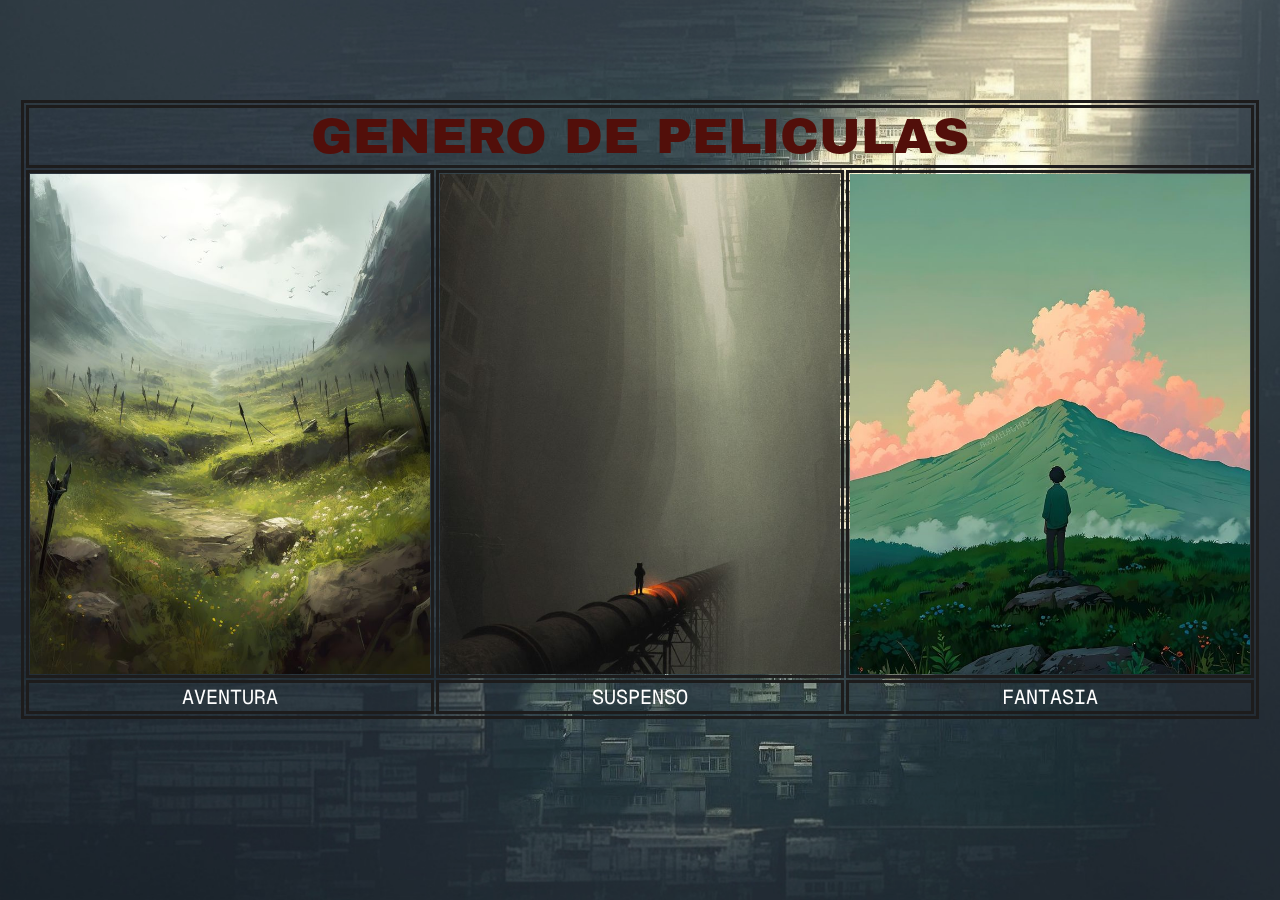
==== index.html @ ffeb75bc "update" ====
<html>
    <head>
        <link rel="icon" type="image/x-icon" href="RECURSOS/zone_person_idle_36dp_E8EAED_FILL0_wght400_GRAD0_opsz40.png">
        <title>MENU</title>
    
        <style>
            @import url('https://fonts.googleapis.com/css2?family=Archivo+Black&family=Geist+Mono:wght@100..900&display=swap');
    
            .background {
                position: fixed; 
                top: 0;
                left: 0;
                width: 100%;
                height: 100%;
                background-image: url(RECURSOS/2124a86d-ad10-494c-b418-11269680c34b.jpg);
                background-repeat: no-repeat;
                background-size: cover;
                opacity: 90%; 
                z-index: -1; 
            }
    
            .titulo {
                font-family: "Archivo Black", sans-serif;
                font-weight: normal; 
                font-style: normal;
                font-size: 50;
                color: rgb(82, 15, 10);

            }
    
            .nombres {
                font-family: "Geist Mono", monospace;
                font-weight: 400;
                font-style: normal;
                font-size: 20;

            }
    
            body {
                margin-top: 100px; 
            }
    
            table, tr, td {
                border: 3px solid rgb(29, 28, 28);
                text-align: center;
            }
    
            a {
                color: white;
                text-decoration: none;
            }
    
            a:hover {
                color: #01aa56;
            }
        </style>
    </head>
    
<body>
    
    <div class="background"></div>

    <center>
        <table>
            <tr>
                <td colspan="3" class="titulo">GENERO DE PELICULAS</td>
            </tr>
            <tr>
                <td><a href="link"><img src="RECURSOS/n.jpg" width="400px" height="500px"></a></td>
                <td><a href="link"><img src="RECURSOS/f.jpg" width="400px" height="500px"></a></td>
                <td><a href="link"><img src="RECURSOS/jj.jpg" width="400px" height="500px"></a></td>
            </tr>
            <tr class="nombres">
                <td><a href="link">AVENTURA</a></td>
                <td><a href="link">SUSPENSO</a></td>
                <td><a href="link">FANTASIA</a></td>
            </tr>
        </table>
    </center>
    <BR></BR>

</body>
</html>
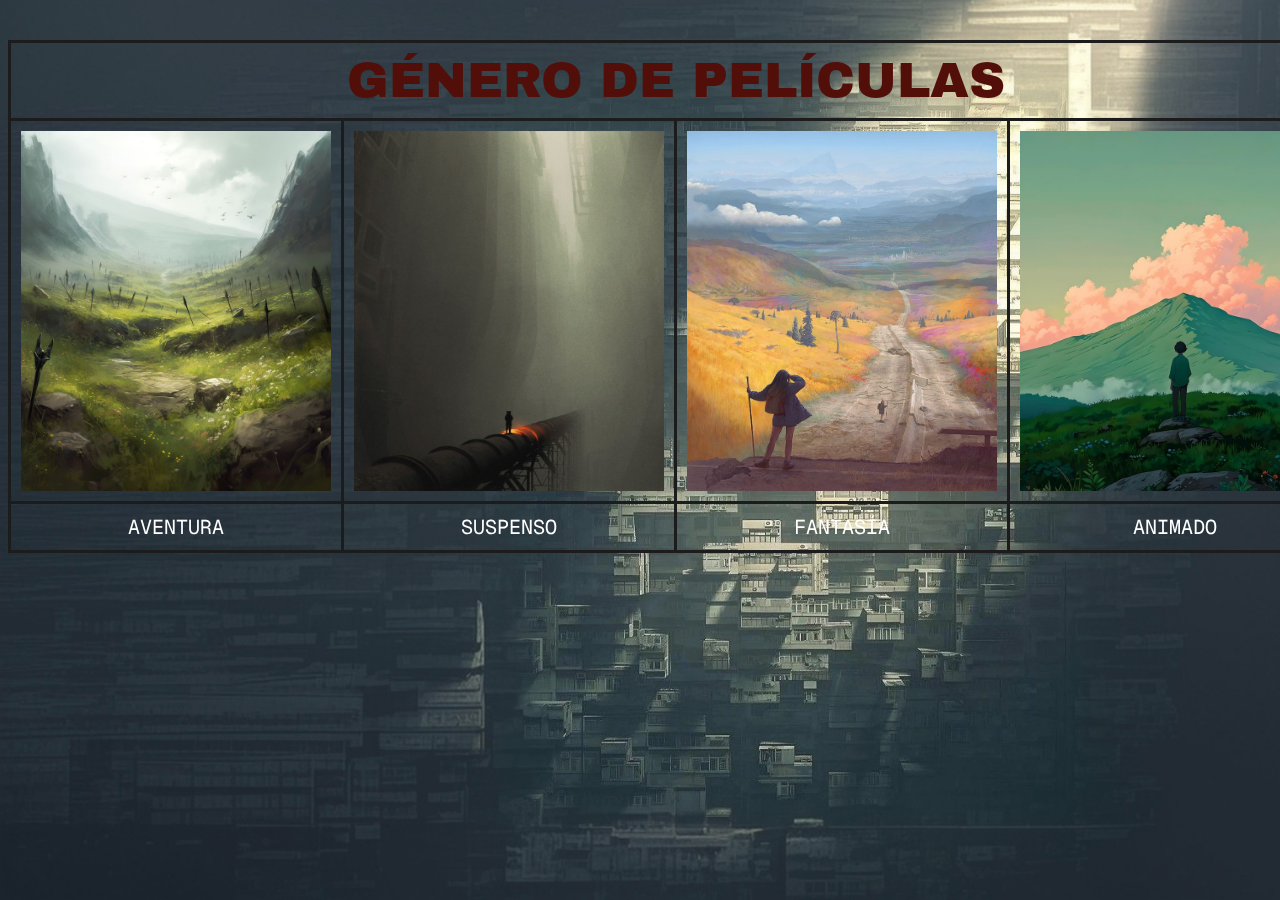
==== commit 2c5f525e: "UPDATE" ====
--- a/index.html
+++ b/index.html
@@ -1,83 +1,92 @@
 <html>
-    <head>
-        <link rel="icon" type="image/x-icon" href="RECURSOS/zone_person_idle_36dp_E8EAED_FILL0_wght400_GRAD0_opsz40.png">
-        <title>MENU</title>
-    
-        <style>
-            @import url('https://fonts.googleapis.com/css2?family=Archivo+Black&family=Geist+Mono:wght@100..900&display=swap');
-    
-            .background {
-                position: fixed; 
-                top: 0;
-                left: 0;
-                width: 100%;
-                height: 100%;
-                background-image: url(RECURSOS/2124a86d-ad10-494c-b418-11269680c34b.jpg);
-                background-repeat: no-repeat;
-                background-size: cover;
-                opacity: 90%; 
-                z-index: -1; 
-            }
-    
-            .titulo {
-                font-family: "Archivo Black", sans-serif;
-                font-weight: normal; 
-                font-style: normal;
-                font-size: 50;
-                color: rgb(82, 15, 10);
+<head>
+    <link rel="icon" type="image/x-icon" href="RECURSOS/zone_person_idle_36dp_E8EAED_FILL0_wght400_GRAD0_opsz40.png">
+    <title>MENU</title>
 
-            }
-    
-            .nombres {
-                font-family: "Geist Mono", monospace;
-                font-weight: 400;
-                font-style: normal;
-                font-size: 20;
+    <style>
+        @import url('https://fonts.googleapis.com/css2?family=Archivo+Black&family=Geist+Mono:wght@100..900&display=swap');
 
-            }
-    
-            body {
-                margin-top: 100px; 
-            }
-    
-            table, tr, td {
-                border: 3px solid rgb(29, 28, 28);
-                text-align: center;
-            }
-    
-            a {
-                color: white;
-                text-decoration: none;
-            }
-    
-            a:hover {
-                color: #01aa56;
-            }
-        </style>
-    </head>
-    
+        .background {
+            position: fixed;
+            top: 0;
+            left: 0;
+            width: 100%;
+            height: 100%;
+            background-image: url(RECURSOS/2124a86d-ad10-494c-b418-11269680c34b.jpg);
+            background-repeat: no-repeat;
+            background-size: cover;
+            opacity: 90%;
+            z-index: -1;
+        }
+
+        .titulo {
+            font-family: "Archivo Black", sans-serif;
+            font-size: 50px;
+            color: rgb(82, 15, 10);
+        }
+
+        .nombres {
+            font-family: "Geist Mono", monospace;
+            font-size: 20px;
+        }
+
+        body {
+            margin-top: 40px;
+        }
+
+        table {
+            width: 90%;
+            margin: auto;
+            border-collapse: collapse;
+        }
+
+        tr, td {
+            border: 3px solid rgb(29, 28, 28);
+            text-align: center;
+        }
+
+        td {
+            padding: 10px;
+        }
+
+        img {
+            width: 310px;
+            height: 360px;
+        }
+
+        a {
+            color: white;
+            text-decoration: none;
+        }
+
+        a:hover {
+            color: #01aa56;
+        }
+    </style>
+</head>
+
 <body>
-    
     <div class="background"></div>
 
     <center>
         <table>
             <tr>
-                <td colspan="3" class="titulo">GENERO DE PELICULAS</td>
+                <td colspan="4" class="titulo">GÉNERO DE PELÍCULAS</td>
             </tr>
             <tr>
-                <td><a href="link"><img src="RECURSOS/n.jpg" width="400px" height="500px"></a></td>
-                <td><a href="link"><img src="RECURSOS/f.jpg" width="400px" height="500px"></a></td>
-                <td><a href="link"><img src="RECURSOS/jj.jpg" width="400px" height="500px"></a></td>
+                <td><a href="link"><img src="RECURSOS/n.jpg" alt="Aventura"></a></td>
+                <td><a href="link"><img src="RECURSOS/f.jpg" alt="Suspenso"></a></td>
+                <td><a href="link"><img src="RECURSOS/AK.jpg" alt="Fantasía"></a></td>
+                <td><a href="link"><img src="RECURSOS/jj.jpg" alt="Animado"></a></td>
             </tr>
             <tr class="nombres">
                 <td><a href="link">AVENTURA</a></td>
                 <td><a href="link">SUSPENSO</a></td>
-                <td><a href="link">FANTASIA</a></td>
+                <td><a href="link">FANTASÍA</a></td>
+                <td><a href="link">ANIMADO</a></td>
             </tr>
         </table>
     </center>
     <BR></BR>
-
 </body>
 </html>
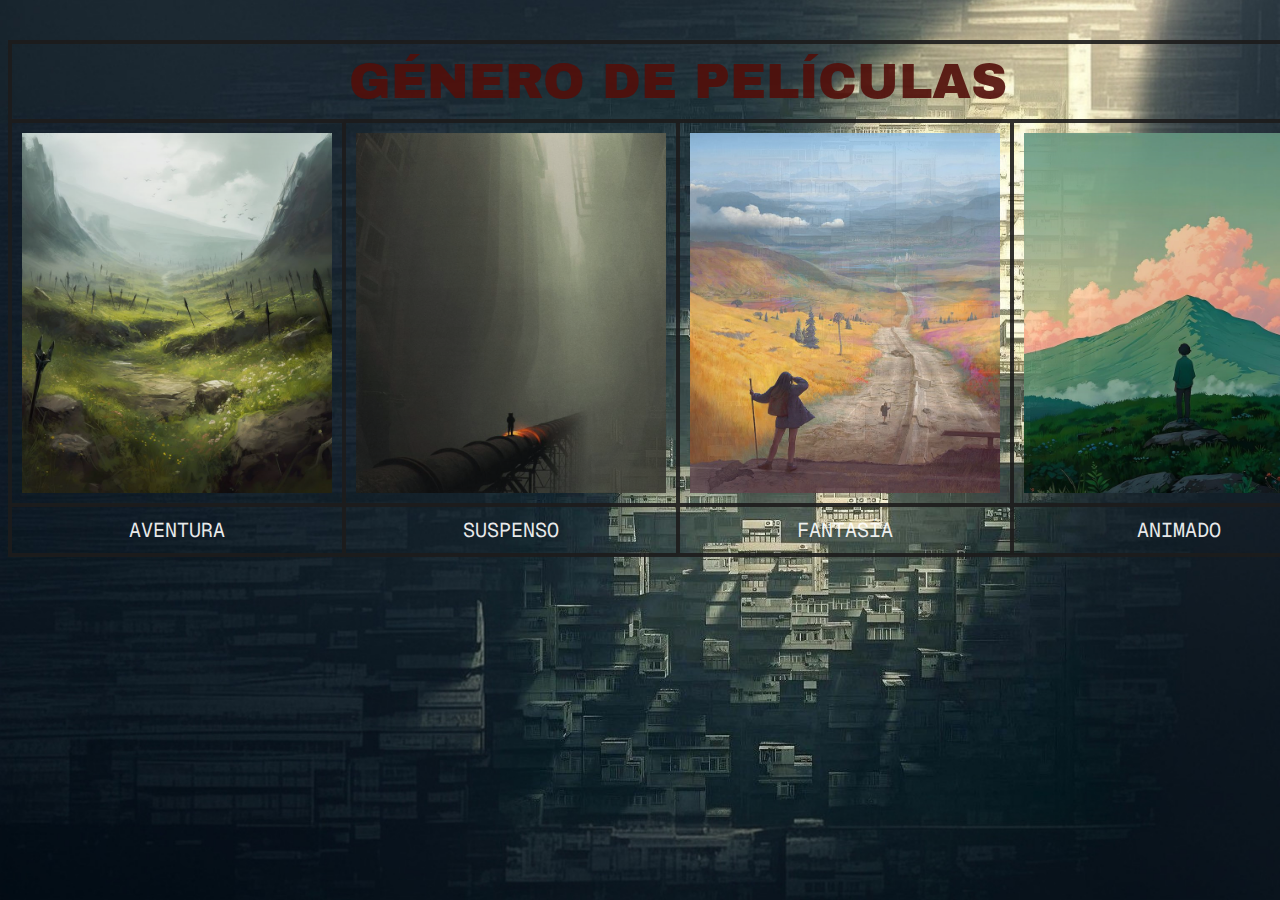
==== commit 70836ce6: "update" ====
--- a/index.html
+++ b/index.html
@@ -1,22 +1,14 @@
 <html>
 <head>
-    <link rel="icon" type="image/x-icon" href="RECURSOS/zone_person_idle_36dp_E8EAED_FILL0_wght400_GRAD0_opsz40.png">
+    <link rel="icon" type="image/x-icon" href="RECURSOS/logo.png">
     <title>MENU</title>
 
     <style>
         @import url('https://fonts.googleapis.com/css2?family=Archivo+Black&family=Geist+Mono:wght@100..900&display=swap');
 
         .background {
-            position: fixed;
-            top: 0;
-            left: 0;
-            width: 100%;
-            height: 100%;
-            background-image: url(RECURSOS/2124a86d-ad10-494c-b418-11269680c34b.jpg);
-            background-repeat: no-repeat;
             background-size: cover;
             opacity: 90%;
-            z-index: -1;
         }
 
         .titulo {
@@ -35,13 +27,12 @@
         }
 
         table {
-            width: 90%;
-            margin: auto;
             border-collapse: collapse;
+            table-layout: fixed;
         }
 
         tr, td {
-            border: 3px solid rgb(29, 28, 28);
+            border: 4px solid rgb(29, 28, 28);
             text-align: center;
         }
 
@@ -65,8 +56,8 @@
     </style>
 </head>
 
-<body>
-    <div class="background"></div>
+<body background="RECURSOS/fondo.jpg" class="background">
+    
 
     <center>
         <table>
@@ -80,8 +71,8 @@
                 <td><a href="link"><img src="RECURSOS/jj.jpg" alt="Animado"></a></td>
             </tr>
             <tr class="nombres">
-                <td><a href="link">AVENTURA</a></td>
-                <td><a href="link">SUSPENSO</a></td>
+                <td><a href="Aventura.html">AVENTURA</a></td>
+                <td><a href="Suspenso.html">SUSPENSO</a></td>
                 <td><a href="link">FANTASÍA</a></td>
                 <td><a href="link">ANIMADO</a></td>
             </tr>
